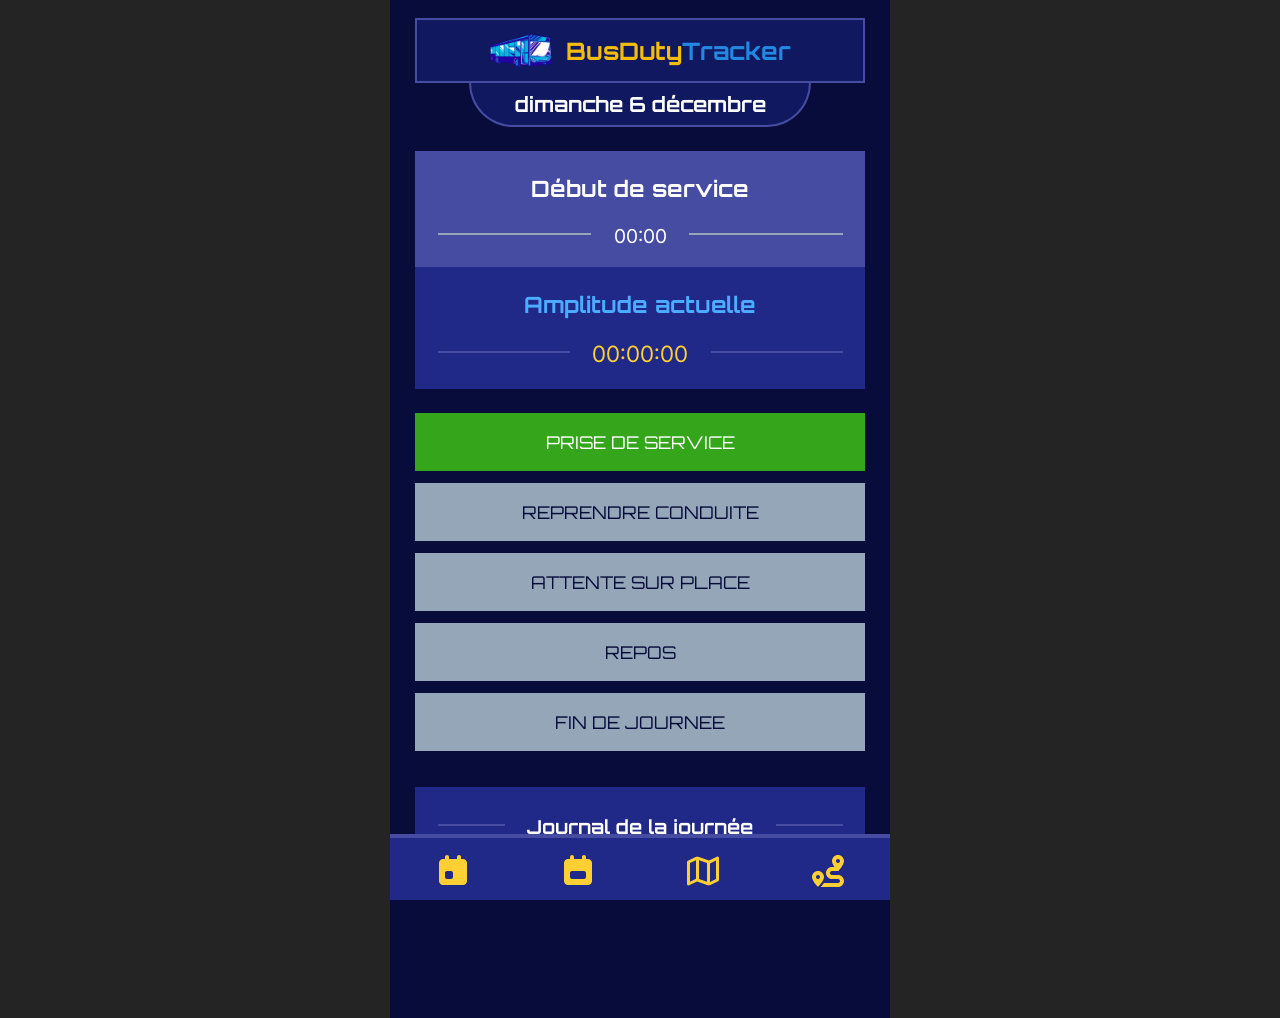
==== index.html @ 3ebe325d "Add files via upload" ====
<!doctype html>
<html lang="fr-FR">
  <head>
    <meta charset="UTF-8" />
    <meta name="viewport" content="width=device-width, initial-scale=1.0" />
    <link rel="apple-touch-icon" href="./images/logo.png" />
    <link rel="icon" type="image/png" href="./images/logo.png" />
    <link rel="manifest" href="./manifest.json" />
    <link rel="stylesheet" href="./css/day.css" />
    <title>BusDuty Tracker V2</title>
  </head>
  <body>
    <div id="loader">
      <div class="timeline">
        <div class="progress"></div>
      </div>
      <p id="loader-text">Initialisation...</p>
    </div>
    <main id="app" class="container hidden">
      <header>
        <h1>
          <img src="./images/logo.png" alt="logo bus" />
          <span>BusDuty</span> Tracker
        </h1>
        <h2 class="currentDate">*DATE*</h2>
      </header>

      <section class="startAndDuration">
        <div class="start">
          <h3>Début de service</h3>
          <p class="startTime">00:00</p>
        </div>
        <div class="duration">
          <h3>Amplitude actuelle</h3>
          <p class="currentAmplitude">00:00:00</p>
        </div>
      </section>

      <section class="btnActivities">
        <button class="startBtn" aria-label="Début de service">
          PRISE DE SERVICE
        </button>
        <button class="workBtn" aria-label="Reprise conduite/travail">
          REPRENDRE CONDUITE
        </button>
        <button class="waitingBtn" aria-label="Attente sur place">
          ATTENTE SUR PLACE
        </button>
        <button class="restBtn" aria-label="Repos interservices">REPOS</button>
        <button class="endBtn" aria-label="Fin de journée">
          FIN DE JOURNEE
        </button>

        <p class="endOfDay">A demain pour une nouvelle journée</p>
      </section>

      <section class="dayJournal">
        <h3>Journal de la journée</h3>
        <ul class="detailOfActivities"></ul>
        <h3 class="hidden">Résumé de la journée</h3>
        <ul class="resumeOfActivities"></ul>
      </section>

      <footer>
        <nav>
          <ul>
            <li>
              <a href="./index.html" title="Journal de la journée">
                <svg xmlns="http://www.w3.org/2000/svg" viewBox="0 0 640 640">
                  <!--!Font Awesome Free v7.2.0 by @fontawesome - https://fontawesome.com License - https://fontawesome.com/license/free Copyright 2026 Fonticons, Inc.-->
                  <path
                    d="M224 64C241.7 64 256 78.3 256 96L256 128L384 128L384 96C384 78.3 398.3 64 416 64C433.7 64 448 78.3 448 96L448 128L480 128C515.3 128 544 156.7 544 192L544 480C544 515.3 515.3 544 480 544L160 544C124.7 544 96 515.3 96 480L96 192C96 156.7 124.7 128 160 128L192 128L192 96C192 78.3 206.3 64 224 64zM224 320C206.3 320 192 334.3 192 352L192 416C192 433.7 206.3 448 224 448L288 448C305.7 448 320 433.7 320 416L320 352C320 334.3 305.7 320 288 320L224 320z"
                  />
                </svg>
              </a>
            </li>
            <li>
              <a href="./week.html" title="Résumé de la semaine">
                <svg xmlns="http://www.w3.org/2000/svg" viewBox="0 0 640 640">
                  <!--!Font Awesome Free v7.2.0 by @fontawesome - https://fontawesome.com License - https://fontawesome.com/license/free Copyright 2026 Fonticons, Inc.-->
                  <path
                    d="M224 64C241.7 64 256 78.3 256 96L256 128L384 128L384 96C384 78.3 398.3 64 416 64C433.7 64 448 78.3 448 96L448 128L480 128C515.3 128 544 156.7 544 192L544 480C544 515.3 515.3 544 480 544L160 544C124.7 544 96 515.3 96 480L96 192C96 156.7 124.7 128 160 128L192 128L192 96C192 78.3 206.3 64 224 64zM224 320C206.3 320 192 334.3 192 352L192 416C192 433.7 206.3 448 224 448L416 448C433.7 448 448 433.7 448 416L448 352C448 334.3 433.7 320 416 320L224 320z"
                  />
                </svg>
              </a>
            </li>
            <li>
              <a
                href="./itineraries.html"
                title="itinéraires services réguliers"
              >
                <svg xmlns="http://www.w3.org/2000/svg" viewBox="0 0 640 640">
                  <!--!Font Awesome Free v7.2.0 by @fontawesome - https://fontawesome.com License - https://fontawesome.com/license/free Copyright 2026 Fonticons, Inc.-->
                  <path
                    d="M576 112C576 103.7 571.7 96 564.7 91.6C557.7 87.2 548.8 86.8 541.4 90.5L416.5 152.1L244 93.4C230.3 88.7 215.3 89.6 202.1 95.7L77.8 154.3C69.4 158.2 64 166.7 64 176L64 528C64 536.2 68.2 543.9 75.1 548.3C82 552.7 90.7 553.2 98.2 549.7L225.5 489.8L396.2 546.7C409.9 551.3 424.7 550.4 437.8 544.2L562.2 485.7C570.6 481.7 576 473.3 576 464L576 112zM208 146.1L208 445.1L112 490.3L112 191.3L208 146.1zM256 449.4L256 148.3L384 191.8L384 492.1L256 449.4zM432 198L528 150.6L528 448.8L432 494L432 198z"
                  />
                </svg>
              </a>
            </li>
            <li>
              <a href="" title="..">
                <svg xmlns="http://www.w3.org/2000/svg" viewBox="0 0 640 640">
                  <!--!Font Awesome Free v7.2.0 by @fontawesome - https://fontawesome.com License - https://fontawesome.com/license/free Copyright 2026 Fonticons, Inc.-->
                  <path
                    d="M576 160C576 210.2 516.9 285.1 491.4 315C487.6 319.4 482 321.1 476.9 320L384 320C366.3 320 352 334.3 352 352C352 369.7 366.3 384 384 384L480 384C533 384 576 427 576 480C576 533 533 576 480 576L203.6 576C212.3 566.1 222.9 553.4 233.6 539.2C239.9 530.8 246.4 521.6 252.6 512L480 512C497.7 512 512 497.7 512 480C512 462.3 497.7 448 480 448L384 448C331 448 288 405 288 352C288 299 331 256 384 256L423.8 256C402.8 224.5 384 188.3 384 160C384 107 427 64 480 64C533 64 576 107 576 160zM181.1 553.1C177.3 557.4 173.9 561.2 171 564.4L169.2 566.4L169 566.2C163 570.8 154.4 570.2 149 564.4C123.8 537 64 466.5 64 416C64 363 107 320 160 320C213 320 256 363 256 416C256 446 234.9 483 212.5 513.9C201.8 528.6 190.8 541.9 181.7 552.4L181.1 553.1zM192 416C192 398.3 177.7 384 160 384C142.3 384 128 398.3 128 416C128 433.7 142.3 448 160 448C177.7 448 192 433.7 192 416zM480 192C497.7 192 512 177.7 512 160C512 142.3 497.7 128 480 128C462.3 128 448 142.3 448 160C448 177.7 462.3 192 480 192z"
                  />
                </svg>
              </a>
            </li>
          </ul>
        </nav>
      </footer>
    </main>
  </body>
  <script type="module" src="./js/main.js"></script>
</html>
---- css/day.css ----
@charset "UTF-8";
@import url("https://fonts.googleapis.com/css2?family=Orbitron:wght@500;700&family=Rajdhani:wght@500;600&family=Inter:wght@400;500&display=swap");
/* ---------- BACKGROUND ---------- */
/* ---------- TEXT ---------- */
/* ---------- BORDER / UI ---------- */
/* ---------- ACTION COLORS ---------- */
/* prise de service */
/* conduite */
/* attente */
/* repos */
/* fin de journée */
/* ---------- STATS COLORS ---------- */
/* ---------- EFFECTS ---------- */
body {
  display: flex;
  justify-content: center;
  align-items: center;
  margin: 0;
  background: rgb(36, 36, 36);
}
body h3, body button {
  font-family: "Orbitron", sans-serif;
}
body p, body ul {
  font-family: "Inter", sans-serif;
}
body .container {
  max-width: 500px;
  width: 100%;
  background: hsl(235, 78%, 13%);
  position: relative;
  min-height: 100vh;
  display: flex;
  gap: 24px;
  flex-direction: column;
  justify-content: flex-start;
  align-items: center;
  padding-top: 18px;
  padding-bottom: 100px;
}
body .container header, body .container section {
  max-width: 90%;
  width: 100%;
}
body .container header {
  font-family: "Orbitron", sans-serif;
  display: flex;
  justify-content: center;
  align-items: center;
  flex-direction: column;
}
body .container header h1 {
  margin: 0;
  display: flex;
  justify-content: center;
  align-items: center;
  color: hsl(208, 77%, 51%);
  background: hsl(234, 72%, 22%);
  font-size: 1.5em;
  text-align: center;
  padding: 12px 4px;
  border: 2px solid hsl(235, 40%, 45%);
}
body .container header h1 img {
  width: 15%;
  padding-right: 12px;
}
body .container header h1 span {
  color: hsl(46, 91%, 50%);
}
body .container header h2 {
  width: 75%;
  margin: 0;
  text-align: center;
  background: hsl(234, 72%, 22%);
  color: hsl(0, 0%, 100%);
  font-size: 1.3em;
  padding: 8px 0;
  align-self: center;
  border-bottom-left-radius: 45px;
  border-bottom-right-radius: 45px;
  border: 2px solid hsl(235, 40%, 45%);
  border-top: none;
}
body .container section {
  background: hsl(235, 62%, 33%);
  display: flex;
  flex-direction: column;
  justify-content: space-between;
  color: hsl(0, 0%, 100%);
}
body .container footer {
  position: fixed;
  bottom: 0;
  max-width: 500px;
  width: 100%;
  border-top: 4px solid hsl(235, 40%, 45%);
  padding-top: 8px;
  background: #202988;
}
body .container footer ul {
  list-style-type: none;
  display: flex;
  justify-content: space-around;
  margin: 5px 0;
  padding: 0;
}
body .container footer ul li {
  cursor: pointer;
  transition: transform 0.2s ease-in-out;
}
body .container footer ul li:hover {
  transform: scale(1.1);
}
body .container footer ul li:hover svg {
  fill: hsl(208, 100%, 65%);
}
body .container footer ul li svg {
  width: 40px;
  fill: hsl(46, 100%, 60%);
  transition: fill 0.1s ease-in-out;
}

#loader {
  max-width: 500px;
  width: 100%;
  margin: 0 auto;
  position: fixed;
  inset: 0;
  background: hsl(235, 78%, 13%);
  color: hsl(0, 0%, 100%);
  display: flex;
  flex-direction: column;
  justify-content: center;
  align-items: center;
  gap: 20px;
  font-family: sans-serif;
}
#loader .timeline {
  width: 250px;
  height: 6px;
  background: #333;
  border-radius: 3px;
  overflow: hidden;
}
#loader .progress {
  height: 100%;
  width: 0%;
  background: hsl(109, 80%, 55%);
  transition: width 0.4s ease;
}

.hidden {
  display: none !important;
}

.startAndDuration .start, .startAndDuration .duration {
  max-width: 100%;
  width: 100%;
  margin: 0 auto;
  text-align: center;
  color: hsl(0, 0%, 100%);
}
.startAndDuration .start h3, .startAndDuration .duration h3 {
  font-size: 1.4em;
}
.startAndDuration .start p, .startAndDuration .duration p {
  display: flex;
  align-items: center;
  font-size: 1.2em;
}
.startAndDuration .start p::before, .startAndDuration .start p::after, .startAndDuration .duration p::before, .startAndDuration .duration p::after {
  content: "";
  position: relative;
  bottom: 2px;
  flex: 1;
  height: 2px;
  background: hsl(235, 40%, 45%);
  margin: 0 5%;
}
.startAndDuration .start {
  background: hsl(235, 40%, 45%);
}
.startAndDuration .start p::before, .startAndDuration .start p::after {
  background: hsl(210, 20%, 65%);
}
.startAndDuration .duration {
  color: hsl(208, 100%, 65%);
}
.startAndDuration .duration p {
  color: hsl(46, 100%, 60%);
  font-size: 1.4em;
}

.btnActivities {
  background: hsl(235, 78%, 13%) !important;
  gap: 12px;
}
.btnActivities button {
  border: none;
  padding: 18px 0;
  color: hsl(0, 0%, 100%);
  font-size: 1.1em;
  cursor: pointer;
}
.btnActivities .startBtn {
  background: hsl(109, 71%, 38%);
}
.btnActivities .workBtn {
  background: hsl(208, 77%, 51%);
}
.btnActivities .waitingBtn {
  background: hsl(46, 91%, 50%);
}
.btnActivities .restBtn {
  background: hsl(270, 60%, 55%);
}
.btnActivities .endBtn {
  background: hsl(12, 71%, 46%);
}
.btnActivities .disabled {
  background: hsl(210, 20%, 65%);
  color: hsl(235, 78%, 13%);
  cursor: auto;
}
.btnActivities .endOfDay {
  text-align: center;
  margin: 0;
  color: hsl(46, 100%, 60%);
  font-family: "Orbitron", sans-serif;
  height: 0;
  overflow: hidden;
}
.btnActivities .showEndOfDay {
  height: 20px;
  transition: height 0.4s ease-in-out;
}

.dayJournal h3 {
  display: flex;
  align-items: center;
  padding-top: 8px;
  font-size: 1.2em;
}
.dayJournal h3::before, .dayJournal h3::after {
  content: "";
  position: relative;
  bottom: 2px;
  flex: 1;
  height: 2px;
  background: hsl(235, 40%, 45%);
  margin: 0 5%;
}
.dayJournal .hidden {
  display: none;
}
.dayJournal .detailOfActivities, .dayJournal .resumeOfActivities {
  list-style-type: none;
  padding: 0;
  max-width: 90%;
  width: 100%;
  margin: 0 auto;
  font-size: 0.9em;
}
.dayJournal .detailOfActivities li, .dayJournal .resumeOfActivities li {
  display: grid;
  grid-template-columns: 70% 30%;
  justify-content: space-between;
  font-family: "Inter", sans-serif;
  padding: 4px 0;
  border-bottom: 1px solid hsl(235, 40%, 45%);
}
.dayJournal .detailOfActivities li div, .dayJournal .resumeOfActivities li div {
  display: flex;
  justify-content: space-between;
  gap: 12px;
  font-family: "Inter", sans-serif;
  color: hsl(46, 91%, 50%);
  align-self: flex-end;
}
.dayJournal .resumeOfActivities {
  padding-bottom: 24px;
}
.dayJournal .resumeOfActivities li {
  display: flex;
}
.dayJournal .resumeOfActivities li span:nth-child(2) {
  color: hsl(46, 91%, 50%);
}/*# sourceMappingURL=day.css.map */
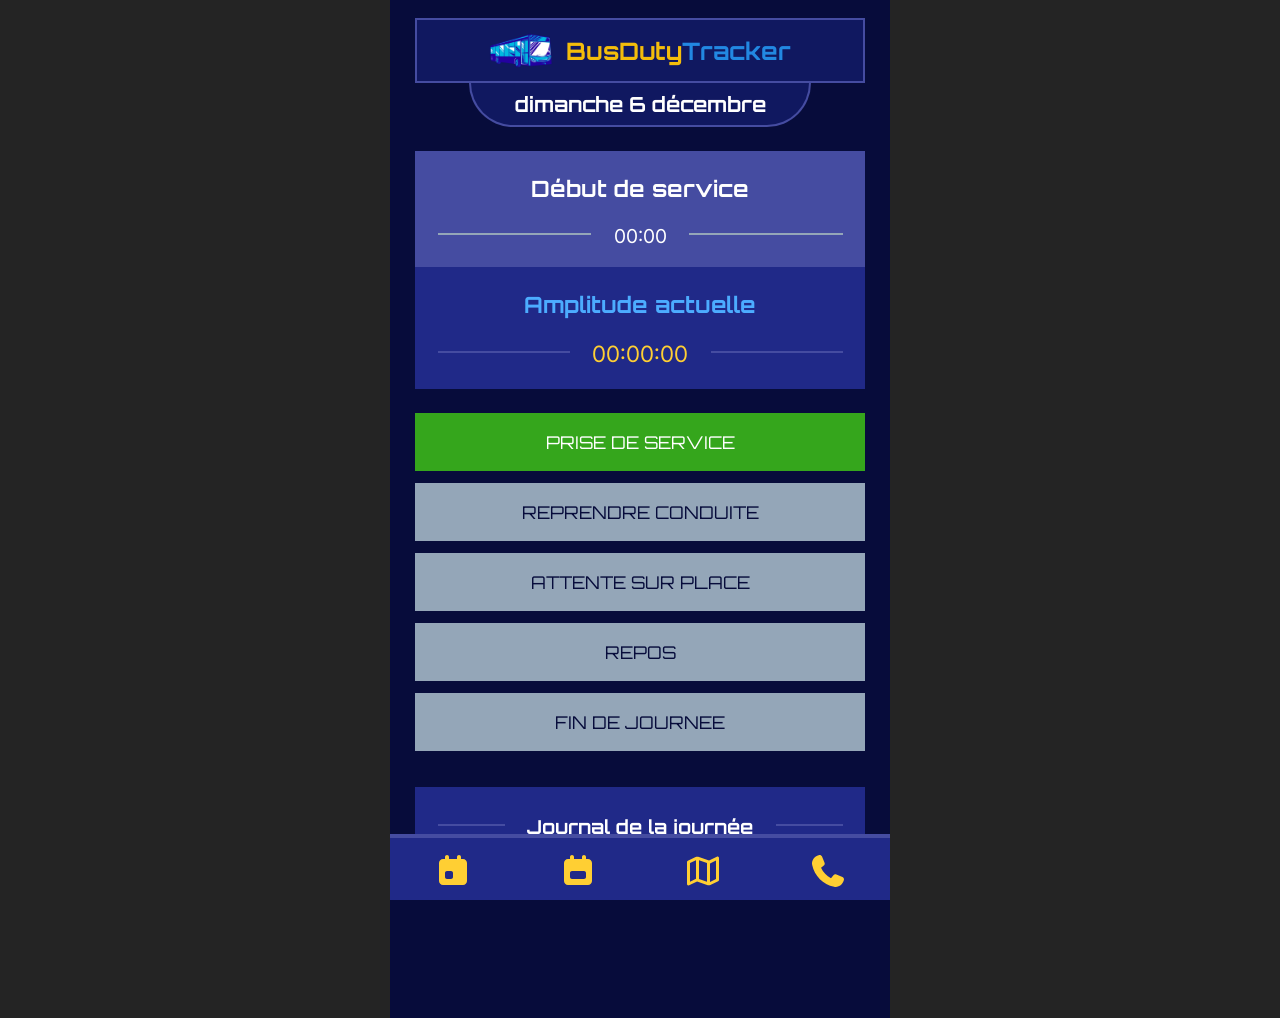
==== commit dbc09d03: "Add files via upload" ====
--- a/index.html
+++ b/index.html
@@ -98,11 +98,11 @@
               </a>
             </li>
             <li>
-              <a href="" title="..">
+              <a href="./phone.html" title="..">
                 <svg xmlns="http://www.w3.org/2000/svg" viewBox="0 0 640 640">
-                  <!--!Font Awesome Free v7.2.0 by @fontawesome - https://fontawesome.com License - https://fontawesome.com/license/free Copyright 2026 Fonticons, Inc.-->
+                  <!--!Font Awesome Free v7.3.1 by @fontawesome - https://fontawesome.com License - https://fontawesome.com/license/free Copyright 2026 Fonticons, Inc.-->
                   <path
-                    d="M576 160C576 210.2 516.9 285.1 491.4 315C487.6 319.4 482 321.1 476.9 320L384 320C366.3 320 352 334.3 352 352C352 369.7 366.3 384 384 384L480 384C533 384 576 427 576 480C576 533 533 576 480 576L203.6 576C212.3 566.1 222.9 553.4 233.6 539.2C239.9 530.8 246.4 521.6 252.6 512L480 512C497.7 512 512 497.7 512 480C512 462.3 497.7 448 480 448L384 448C331 448 288 405 288 352C288 299 331 256 384 256L423.8 256C402.8 224.5 384 188.3 384 160C384 107 427 64 480 64C533 64 576 107 576 160zM181.1 553.1C177.3 557.4 173.9 561.2 171 564.4L169.2 566.4L169 566.2C163 570.8 154.4 570.2 149 564.4C123.8 537 64 466.5 64 416C64 363 107 320 160 320C213 320 256 363 256 416C256 446 234.9 483 212.5 513.9C201.8 528.6 190.8 541.9 181.7 552.4L181.1 553.1zM192 416C192 398.3 177.7 384 160 384C142.3 384 128 398.3 128 416C128 433.7 142.3 448 160 448C177.7 448 192 433.7 192 416zM480 192C497.7 192 512 177.7 512 160C512 142.3 497.7 128 480 128C462.3 128 448 142.3 448 160C448 177.7 462.3 192 480 192z"
+                    d="M224.2 89C216.3 70.1 195.7 60.1 176.1 65.4L170.6 66.9C106 84.5 50.8 147.1 66.9 223.3C104 398.3 241.7 536 416.7 573.1C493 589.3 555.5 534 573.1 469.4L574.6 463.9C580 444.2 569.9 423.6 551.1 415.8L453.8 375.3C437.3 368.4 418.2 373.2 406.8 387.1L368.2 434.3C297.9 399.4 241.3 341 208.8 269.3L253 233.3C266.9 222 271.6 202.9 264.8 186.3L224.2 89z"
                   />
                 </svg>
               </a>
--- a/css/day.css
+++ b/css/day.css
@@ -1,289 +1,289 @@
-@charset "UTF-8";
-@import url("https://fonts.googleapis.com/css2?family=Orbitron:wght@500;700&family=Rajdhani:wght@500;600&family=Inter:wght@400;500&display=swap");
-/* ---------- BACKGROUND ---------- */
-/* ---------- TEXT ---------- */
-/* ---------- BORDER / UI ---------- */
-/* ---------- ACTION COLORS ---------- */
-/* prise de service */
-/* conduite */
-/* attente */
-/* repos */
-/* fin de journée */
-/* ---------- STATS COLORS ---------- */
-/* ---------- EFFECTS ---------- */
-body {
-  display: flex;
-  justify-content: center;
-  align-items: center;
-  margin: 0;
-  background: rgb(36, 36, 36);
-}
-body h3, body button {
-  font-family: "Orbitron", sans-serif;
-}
-body p, body ul {
-  font-family: "Inter", sans-serif;
-}
-body .container {
-  max-width: 500px;
-  width: 100%;
-  background: hsl(235, 78%, 13%);
-  position: relative;
-  min-height: 100vh;
-  display: flex;
-  gap: 24px;
-  flex-direction: column;
-  justify-content: flex-start;
-  align-items: center;
-  padding-top: 18px;
-  padding-bottom: 100px;
-}
-body .container header, body .container section {
-  max-width: 90%;
-  width: 100%;
-}
-body .container header {
-  font-family: "Orbitron", sans-serif;
-  display: flex;
-  justify-content: center;
-  align-items: center;
-  flex-direction: column;
-}
-body .container header h1 {
-  margin: 0;
-  display: flex;
-  justify-content: center;
-  align-items: center;
-  color: hsl(208, 77%, 51%);
-  background: hsl(234, 72%, 22%);
-  font-size: 1.5em;
-  text-align: center;
-  padding: 12px 4px;
-  border: 2px solid hsl(235, 40%, 45%);
-}
-body .container header h1 img {
-  width: 15%;
-  padding-right: 12px;
-}
-body .container header h1 span {
-  color: hsl(46, 91%, 50%);
-}
-body .container header h2 {
-  width: 75%;
-  margin: 0;
-  text-align: center;
-  background: hsl(234, 72%, 22%);
-  color: hsl(0, 0%, 100%);
-  font-size: 1.3em;
-  padding: 8px 0;
-  align-self: center;
-  border-bottom-left-radius: 45px;
-  border-bottom-right-radius: 45px;
-  border: 2px solid hsl(235, 40%, 45%);
-  border-top: none;
-}
-body .container section {
-  background: hsl(235, 62%, 33%);
-  display: flex;
-  flex-direction: column;
-  justify-content: space-between;
-  color: hsl(0, 0%, 100%);
-}
-body .container footer {
-  position: fixed;
-  bottom: 0;
-  max-width: 500px;
-  width: 100%;
-  border-top: 4px solid hsl(235, 40%, 45%);
-  padding-top: 8px;
-  background: #202988;
-}
-body .container footer ul {
-  list-style-type: none;
-  display: flex;
-  justify-content: space-around;
-  margin: 5px 0;
-  padding: 0;
-}
-body .container footer ul li {
-  cursor: pointer;
-  transition: transform 0.2s ease-in-out;
-}
-body .container footer ul li:hover {
-  transform: scale(1.1);
-}
-body .container footer ul li:hover svg {
-  fill: hsl(208, 100%, 65%);
-}
-body .container footer ul li svg {
-  width: 40px;
-  fill: hsl(46, 100%, 60%);
-  transition: fill 0.1s ease-in-out;
-}
-
-#loader {
-  max-width: 500px;
-  width: 100%;
-  margin: 0 auto;
-  position: fixed;
-  inset: 0;
-  background: hsl(235, 78%, 13%);
-  color: hsl(0, 0%, 100%);
-  display: flex;
-  flex-direction: column;
-  justify-content: center;
-  align-items: center;
-  gap: 20px;
-  font-family: sans-serif;
-}
-#loader .timeline {
-  width: 250px;
-  height: 6px;
-  background: #333;
-  border-radius: 3px;
-  overflow: hidden;
-}
-#loader .progress {
-  height: 100%;
-  width: 0%;
-  background: hsl(109, 80%, 55%);
-  transition: width 0.4s ease;
-}
-
-.hidden {
-  display: none !important;
-}
-
-.startAndDuration .start, .startAndDuration .duration {
-  max-width: 100%;
-  width: 100%;
-  margin: 0 auto;
-  text-align: center;
-  color: hsl(0, 0%, 100%);
-}
-.startAndDuration .start h3, .startAndDuration .duration h3 {
-  font-size: 1.4em;
-}
-.startAndDuration .start p, .startAndDuration .duration p {
-  display: flex;
-  align-items: center;
-  font-size: 1.2em;
-}
-.startAndDuration .start p::before, .startAndDuration .start p::after, .startAndDuration .duration p::before, .startAndDuration .duration p::after {
-  content: "";
-  position: relative;
-  bottom: 2px;
-  flex: 1;
-  height: 2px;
-  background: hsl(235, 40%, 45%);
-  margin: 0 5%;
-}
-.startAndDuration .start {
-  background: hsl(235, 40%, 45%);
-}
-.startAndDuration .start p::before, .startAndDuration .start p::after {
-  background: hsl(210, 20%, 65%);
-}
-.startAndDuration .duration {
-  color: hsl(208, 100%, 65%);
-}
-.startAndDuration .duration p {
-  color: hsl(46, 100%, 60%);
-  font-size: 1.4em;
-}
-
-.btnActivities {
-  background: hsl(235, 78%, 13%) !important;
-  gap: 12px;
-}
-.btnActivities button {
-  border: none;
-  padding: 18px 0;
-  color: hsl(0, 0%, 100%);
-  font-size: 1.1em;
-  cursor: pointer;
-}
-.btnActivities .startBtn {
-  background: hsl(109, 71%, 38%);
-}
-.btnActivities .workBtn {
-  background: hsl(208, 77%, 51%);
-}
-.btnActivities .waitingBtn {
-  background: hsl(46, 91%, 50%);
-}
-.btnActivities .restBtn {
-  background: hsl(270, 60%, 55%);
-}
-.btnActivities .endBtn {
-  background: hsl(12, 71%, 46%);
-}
-.btnActivities .disabled {
-  background: hsl(210, 20%, 65%);
-  color: hsl(235, 78%, 13%);
-  cursor: auto;
-}
-.btnActivities .endOfDay {
-  text-align: center;
-  margin: 0;
-  color: hsl(46, 100%, 60%);
-  font-family: "Orbitron", sans-serif;
-  height: 0;
-  overflow: hidden;
-}
-.btnActivities .showEndOfDay {
-  height: 20px;
-  transition: height 0.4s ease-in-out;
-}
-
-.dayJournal h3 {
-  display: flex;
-  align-items: center;
-  padding-top: 8px;
-  font-size: 1.2em;
-}
-.dayJournal h3::before, .dayJournal h3::after {
-  content: "";
-  position: relative;
-  bottom: 2px;
-  flex: 1;
-  height: 2px;
-  background: hsl(235, 40%, 45%);
-  margin: 0 5%;
-}
-.dayJournal .hidden {
-  display: none;
-}
-.dayJournal .detailOfActivities, .dayJournal .resumeOfActivities {
-  list-style-type: none;
-  padding: 0;
-  max-width: 90%;
-  width: 100%;
-  margin: 0 auto;
-  font-size: 0.9em;
-}
-.dayJournal .detailOfActivities li, .dayJournal .resumeOfActivities li {
-  display: grid;
-  grid-template-columns: 70% 30%;
-  justify-content: space-between;
-  font-family: "Inter", sans-serif;
-  padding: 4px 0;
-  border-bottom: 1px solid hsl(235, 40%, 45%);
-}
-.dayJournal .detailOfActivities li div, .dayJournal .resumeOfActivities li div {
-  display: flex;
-  justify-content: space-between;
-  gap: 12px;
-  font-family: "Inter", sans-serif;
-  color: hsl(46, 91%, 50%);
-  align-self: flex-end;
-}
-.dayJournal .resumeOfActivities {
-  padding-bottom: 24px;
-}
-.dayJournal .resumeOfActivities li {
-  display: flex;
-}
-.dayJournal .resumeOfActivities li span:nth-child(2) {
-  color: hsl(46, 91%, 50%);
+@charset "UTF-8";
+@import url("https://fonts.googleapis.com/css2?family=Orbitron:wght@500;700&family=Rajdhani:wght@500;600&family=Inter:wght@400;500&display=swap");
+/* ---------- BACKGROUND ---------- */
+/* ---------- TEXT ---------- */
+/* ---------- BORDER / UI ---------- */
+/* ---------- ACTION COLORS ---------- */
+/* prise de service */
+/* conduite */
+/* attente */
+/* repos */
+/* fin de journée */
+/* ---------- STATS COLORS ---------- */
+/* ---------- EFFECTS ---------- */
+body {
+  display: flex;
+  justify-content: center;
+  align-items: center;
+  margin: 0;
+  background: rgb(36, 36, 36);
+}
+body h3, body button {
+  font-family: "Orbitron", sans-serif;
+}
+body p, body ul {
+  font-family: "Inter", sans-serif;
+}
+body .container {
+  max-width: 500px;
+  width: 100%;
+  background: hsl(235, 78%, 13%);
+  position: relative;
+  min-height: 100vh;
+  display: flex;
+  gap: 24px;
+  flex-direction: column;
+  justify-content: flex-start;
+  align-items: center;
+  padding-top: 18px;
+  padding-bottom: 100px;
+}
+body .container header, body .container section {
+  max-width: 90%;
+  width: 100%;
+}
+body .container header {
+  font-family: "Orbitron", sans-serif;
+  display: flex;
+  justify-content: center;
+  align-items: center;
+  flex-direction: column;
+}
+body .container header h1 {
+  margin: 0;
+  display: flex;
+  justify-content: center;
+  align-items: center;
+  color: hsl(208, 77%, 51%);
+  background: hsl(234, 72%, 22%);
+  font-size: 1.5em;
+  text-align: center;
+  padding: 12px 4px;
+  border: 2px solid hsl(235, 40%, 45%);
+}
+body .container header h1 img {
+  width: 15%;
+  padding-right: 12px;
+}
+body .container header h1 span {
+  color: hsl(46, 91%, 50%);
+}
+body .container header h2 {
+  width: 75%;
+  margin: 0;
+  text-align: center;
+  background: hsl(234, 72%, 22%);
+  color: hsl(0, 0%, 100%);
+  font-size: 1.3em;
+  padding: 8px 0;
+  align-self: center;
+  border-bottom-left-radius: 45px;
+  border-bottom-right-radius: 45px;
+  border: 2px solid hsl(235, 40%, 45%);
+  border-top: none;
+}
+body .container section {
+  background: hsl(235, 62%, 33%);
+  display: flex;
+  flex-direction: column;
+  justify-content: space-between;
+  color: hsl(0, 0%, 100%);
+}
+body .container footer {
+  position: fixed;
+  bottom: 0;
+  max-width: 500px;
+  width: 100%;
+  border-top: 4px solid hsl(235, 40%, 45%);
+  padding-top: 8px;
+  background: #202988;
+}
+body .container footer ul {
+  list-style-type: none;
+  display: flex;
+  justify-content: space-around;
+  margin: 5px 0;
+  padding: 0;
+}
+body .container footer ul li {
+  cursor: pointer;
+  transition: transform 0.2s ease-in-out;
+}
+body .container footer ul li:hover {
+  transform: scale(1.1);
+}
+body .container footer ul li:hover svg {
+  fill: hsl(208, 100%, 65%);
+}
+body .container footer ul li svg {
+  width: 40px;
+  fill: hsl(46, 100%, 60%);
+  transition: fill 0.1s ease-in-out;
+}
+
+#loader {
+  max-width: 500px;
+  width: 100%;
+  margin: 0 auto;
+  position: fixed;
+  inset: 0;
+  background: hsl(235, 78%, 13%);
+  color: hsl(0, 0%, 100%);
+  display: flex;
+  flex-direction: column;
+  justify-content: center;
+  align-items: center;
+  gap: 20px;
+  font-family: sans-serif;
+}
+#loader .timeline {
+  width: 250px;
+  height: 6px;
+  background: #333;
+  border-radius: 3px;
+  overflow: hidden;
+}
+#loader .progress {
+  height: 100%;
+  width: 0%;
+  background: hsl(109, 80%, 55%);
+  transition: width 0.4s ease;
+}
+
+.hidden {
+  display: none !important;
+}
+
+.startAndDuration .start, .startAndDuration .duration {
+  max-width: 100%;
+  width: 100%;
+  margin: 0 auto;
+  text-align: center;
+  color: hsl(0, 0%, 100%);
+}
+.startAndDuration .start h3, .startAndDuration .duration h3 {
+  font-size: 1.4em;
+}
+.startAndDuration .start p, .startAndDuration .duration p {
+  display: flex;
+  align-items: center;
+  font-size: 1.2em;
+}
+.startAndDuration .start p::before, .startAndDuration .start p::after, .startAndDuration .duration p::before, .startAndDuration .duration p::after {
+  content: "";
+  position: relative;
+  bottom: 2px;
+  flex: 1;
+  height: 2px;
+  background: hsl(235, 40%, 45%);
+  margin: 0 5%;
+}
+.startAndDuration .start {
+  background: hsl(235, 40%, 45%);
+}
+.startAndDuration .start p::before, .startAndDuration .start p::after {
+  background: hsl(210, 20%, 65%);
+}
+.startAndDuration .duration {
+  color: hsl(208, 100%, 65%);
+}
+.startAndDuration .duration p {
+  color: hsl(46, 100%, 60%);
+  font-size: 1.4em;
+}
+
+.btnActivities {
+  background: hsl(235, 78%, 13%) !important;
+  gap: 12px;
+}
+.btnActivities button {
+  border: none;
+  padding: 18px 0;
+  color: hsl(0, 0%, 100%);
+  font-size: 1.1em;
+  cursor: pointer;
+}
+.btnActivities .startBtn {
+  background: hsl(109, 71%, 38%);
+}
+.btnActivities .workBtn {
+  background: hsl(208, 77%, 51%);
+}
+.btnActivities .waitingBtn {
+  background: hsl(46, 91%, 50%);
+}
+.btnActivities .restBtn {
+  background: hsl(270, 60%, 55%);
+}
+.btnActivities .endBtn {
+  background: hsl(12, 71%, 46%);
+}
+.btnActivities .disabled {
+  background: hsl(210, 20%, 65%);
+  color: hsl(235, 78%, 13%);
+  cursor: auto;
+}
+.btnActivities .endOfDay {
+  text-align: center;
+  margin: 0;
+  color: hsl(46, 100%, 60%);
+  font-family: "Orbitron", sans-serif;
+  height: 0;
+  overflow: hidden;
+}
+.btnActivities .showEndOfDay {
+  height: 20px;
+  transition: height 0.4s ease-in-out;
+}
+
+.dayJournal h3 {
+  display: flex;
+  align-items: center;
+  padding-top: 8px;
+  font-size: 1.2em;
+}
+.dayJournal h3::before, .dayJournal h3::after {
+  content: "";
+  position: relative;
+  bottom: 2px;
+  flex: 1;
+  height: 2px;
+  background: hsl(235, 40%, 45%);
+  margin: 0 5%;
+}
+.dayJournal .hidden {
+  display: none;
+}
+.dayJournal .detailOfActivities, .dayJournal .resumeOfActivities {
+  list-style-type: none;
+  padding: 0;
+  max-width: 90%;
+  width: 100%;
+  margin: 0 auto;
+  font-size: 0.9em;
+}
+.dayJournal .detailOfActivities li, .dayJournal .resumeOfActivities li {
+  display: grid;
+  grid-template-columns: 70% 30%;
+  justify-content: space-between;
+  font-family: "Inter", sans-serif;
+  padding: 4px 0;
+  border-bottom: 1px solid hsl(235, 40%, 45%);
+}
+.dayJournal .detailOfActivities li div, .dayJournal .resumeOfActivities li div {
+  display: flex;
+  justify-content: space-between;
+  gap: 12px;
+  font-family: "Inter", sans-serif;
+  color: hsl(46, 91%, 50%);
+  align-self: flex-end;
+}
+.dayJournal .resumeOfActivities {
+  padding-bottom: 24px;
+}
+.dayJournal .resumeOfActivities li {
+  display: flex;
+}
+.dayJournal .resumeOfActivities li span:nth-child(2) {
+  color: hsl(46, 91%, 50%);
 }/*# sourceMappingURL=day.css.map */
